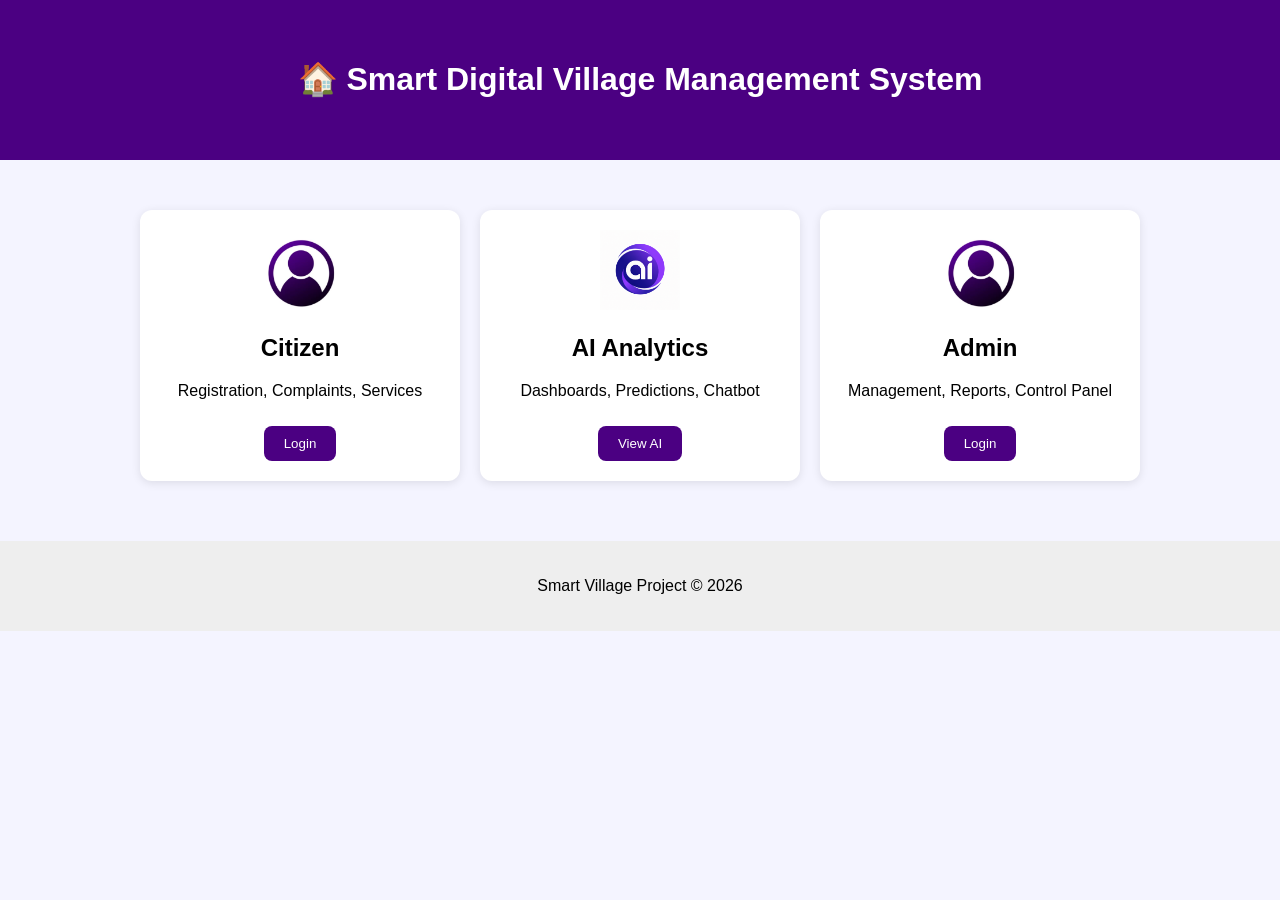
==== index.html @ d3225828 "Initial commit - Smart Village Management System" ====
<!DOCTYPE html>
<html lang="en">
<head>
<meta charset="UTF-8">
<meta name="viewport" content="width=device-width, initial-scale=1.0">
<title>Smart Village System</title>

<style>
body{
    margin:0;
    font-family:Arial;
    background:#f4f4ff;
    text-align:center;
}

.header{
    background:indigo;
    color:white;
    text-align:center;
    padding:30px;
    height:100px;
}

.header h1{
    margin-top:30px;
}

.container{
    display:flex;
    justify-content:center;
    gap:20px;
    flex-wrap:wrap;
    margin-top:50px;
}

.card{
    width:280px;
    background:white;
    padding:20px;
    border-radius:12px;
    box-shadow:0 2px 10px rgba(0,0,0,0.1);
    transition:0.3s;
}

.card:hover{
    transform:scale(1.05);
}

button{
    padding:10px 20px;
    border:none;
    background:indigo;
    color:white;
    border-radius:8px;
    cursor:pointer;
    margin-top:10px;
}

button:hover{
    background:#4b0082;
}

img{
    width:80px;
    height:80px;
}

.footer{
    margin-top:60px;
    padding:20px;
    background:#eee;
}
/* ================= MOBILE VIEW ================= */

@media(max-width:600px){

    body{
        padding:0;
    }


    .header{
        height:auto;
        padding:25px 15px;
    }


    .header h1{
        margin-top:10px;
        font-size:24px;
        line-height:32px;
    }


    .container{
        flex-direction:column;
        align-items:center;
        gap:20px;
        margin-top:30px;
        padding:15px;
    }


    .card{
        width:90%;
        max-width:330px;
        padding:20px;
    }


    .card:hover{
        transform:none;
    }


    .card h2{
        font-size:22px;
    }


    .card p{
        font-size:14px;
    }


    img{
        width:70px;
        height:70px;
    }


    button{
        width:100%;
        padding:12px;
    }


    .footer{
        margin-top:30px;
        font-size:14px;
    }

}
</style>

</head>

<body>

<div class="header">
    <h1>🏠 Smart Digital Village Management System</h1>
</div>

<div class="container">

    <!-- CITIZEN -->
    <div class="card">
        <img src="assets/person.png">
        <h2>Citizen</h2>
        <p>Registration, Complaints, Services</p>
        <a href="citizen/loginpage.html">
            <button>Login</button>
        </a>
    </div>

    <!-- AI MODULE -->
    <div class="card">
        <img src="assets/ai_img.png">
        <h2>AI Analytics</h2>
        <p>Dashboards, Predictions, Chatbot</p>
        <a href="ai/login.html">
            <button>View AI</button>
        </a>
    </div>

    <!-- ADMIN -->
    <div class="card">
        <img src="assets/person.png">
        <h2>Admin</h2>
        <p>Management, Reports, Control Panel</p>
        <a href="admin/login.html">
            <button>Login</button>
        </a>
    </div>

</div>

<div class="footer">
    <p>Smart Village Project © 2026</p>
</div>

</body>
</html>
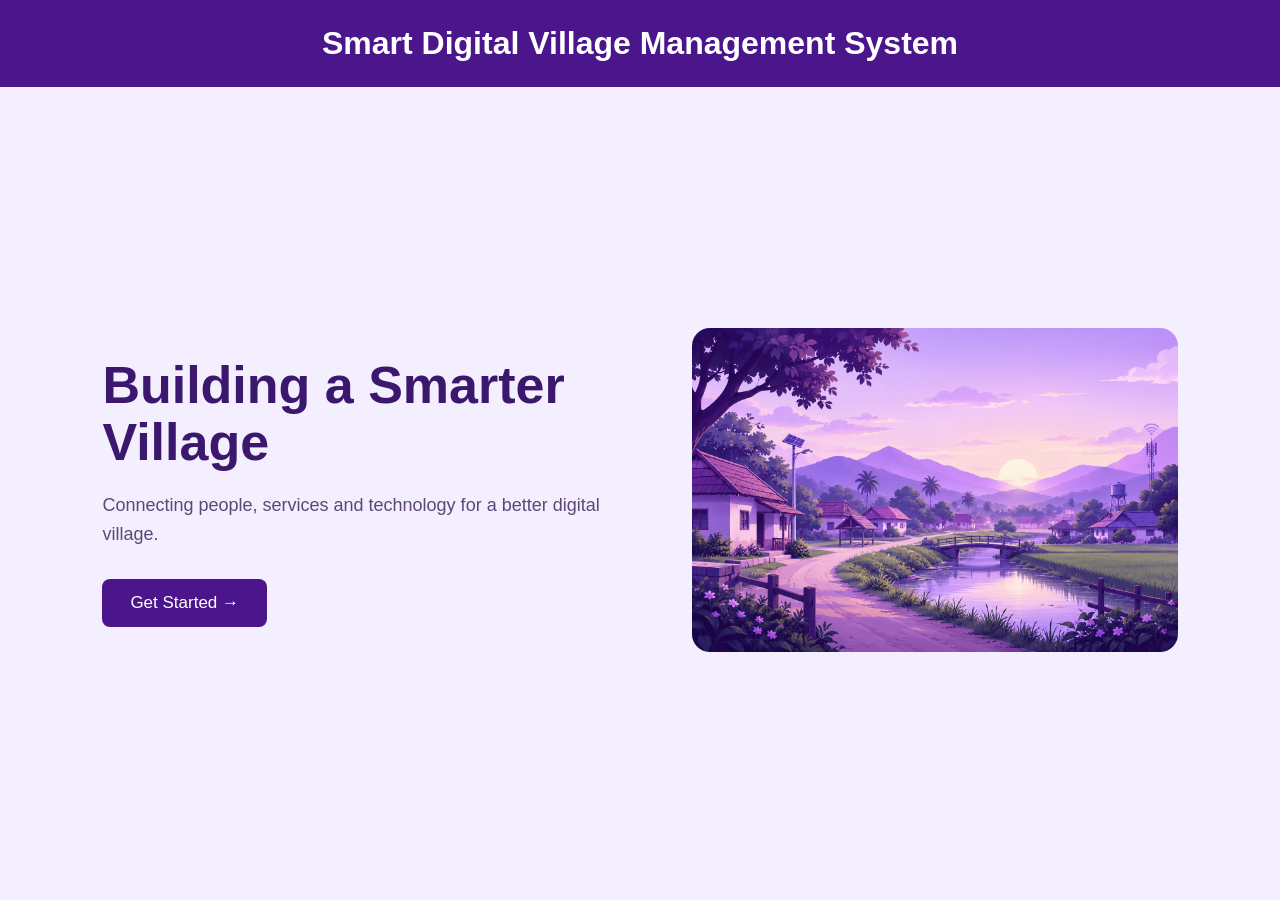
==== commit 49cbd7d9: "Add village intro page" ====
--- a/index.html
+++ b/index.html
@@ -1,193 +1,133 @@
 <!DOCTYPE html>
 <html lang="en">
 <head>
-<meta charset="UTF-8">
-<meta name="viewport" content="width=device-width, initial-scale=1.0">
-<title>Smart Village System</title>
+    <meta charset="UTF-8">
+    <meta name="viewport" content="width=device-width, initial-scale=1.0">
+    <title>Smart Digital Village</title>
 
-<style>
-body{
-    margin:0;
-    font-family:Arial;
-    background:#f4f4ff;
-    text-align:center;
-}
+    <style>
+        * {
+            margin: 0;
+            padding: 0;
+            box-sizing: border-box;
+        }
 
-.header{
-    background:indigo;
-    color:white;
-    text-align:center;
-    padding:30px;
-    height:100px;
-}
+        body {
+            font-family: Arial, sans-serif;
+            background: #f4efff;
+            color: #3b176d;
+        }
 
-.header h1{
-    margin-top:30px;
-}
+        header {
+            background: #4b168c;
+            color: white;
+            text-align: center;
+            padding: 25px;
+        }
 
-.container{
-    display:flex;
-    justify-content:center;
-    gap:20px;
-    flex-wrap:wrap;
-    margin-top:50px;
-}
+        header h1 {
+            font-size: 32px;
+        }
 
-.card{
-    width:280px;
-    background:white;
-    padding:20px;
-    border-radius:12px;
-    box-shadow:0 2px 10px rgba(0,0,0,0.1);
-    transition:0.3s;
-}
+        .hero {
+            min-height: calc(100vh - 90px);
+            display: flex;
+            align-items: center;
+            justify-content: space-between;
+            padding: 50px 8%;
+            gap: 40px;
+        }
 
-.card:hover{
-    transform:scale(1.05);
-}
+        .content {
+            max-width: 550px;
+        }
 
-button{
-    padding:10px 20px;
-    border:none;
-    background:indigo;
-    color:white;
-    border-radius:8px;
-    cursor:pointer;
-    margin-top:10px;
-}
+        .content h2 {
+            font-size: 52px;
+            line-height: 1.1;
+            margin-bottom: 20px;
+        }
 
-button:hover{
-    background:#4b0082;
-}
+        .content p {
+            font-size: 18px;
+            line-height: 1.6;
+            margin-bottom: 30px;
+            color: #5d4775;
+        }
 
-img{
-    width:80px;
-    height:80px;
-}
+        .btn {
+            display: inline-block;
+            background: #4b168c;
+            color: white;
+            text-decoration: none;
+            padding: 14px 28px;
+            border-radius: 8px;
+            font-size: 17px;
+        }
 
-.footer{
-    margin-top:60px;
-    padding:20px;
-    background:#eee;
-}
-/* ================= MOBILE VIEW ================= */
+        .btn:hover {
+            background: #351064;
+        }
 
-@media(max-width:600px){
+        .image-box {
+            width: 48%;
+        }
 
-    body{
-        padding:0;
-    }
+        .image-box img {
+            width: 100%;
+            max-height: 430px;
+            object-fit: cover;
+            border-radius: 18px;
+        }
 
+        @media (max-width: 768px) {
+            .hero {
+                flex-direction: column;
+                text-align: center;
+                padding: 35px 20px;
+            }
 
-    .header{
-        height:auto;
-        padding:25px 15px;
-    }
+            .content h2 {
+                font-size: 38px;
+            }
 
+            .image-box {
+                width: 100%;
+            }
 
-    .header h1{
-        margin-top:10px;
-        font-size:24px;
-        line-height:32px;
-    }
-
-
-    .container{
-        flex-direction:column;
-        align-items:center;
-        gap:20px;
-        margin-top:30px;
-        padding:15px;
-    }
-
-
-    .card{
-        width:90%;
-        max-width:330px;
-        padding:20px;
-    }
-
-
-    .card:hover{
-        transform:none;
-    }
-
-
-    .card h2{
-        font-size:22px;
-    }
-
-
-    .card p{
-        font-size:14px;
-    }
-
-
-    img{
-        width:70px;
-        height:70px;
-    }
-
-
-    button{
-        width:100%;
-        padding:12px;
-    }
-
-
-    .footer{
-        margin-top:30px;
-        font-size:14px;
-    }
-
-}
-</style>
-
+            header h1 {
+                font-size: 24px;
+            }
+        }
+    </style>
 </head>
 
 <body>
 
-<div class="header">
-    <h1>🏠 Smart Digital Village Management System</h1>
-</div>
+    <header>
+        <h1>Smart Digital Village Management System</h1>
+    </header>
 
-<div class="container">
+    <section class="hero">
 
-    <!-- CITIZEN -->
-    <div class="card">
-        <img src="assets/person.png">
-        <h2>Citizen</h2>
-        <p>Registration, Complaints, Services</p>
-        <a href="citizen/loginpage.html">
-            <button>Login</button>
-        </a>
-    </div>
+        <div class="content">
+            <h2>Building a Smarter Village</h2>
 
-    <!-- AI MODULE -->
-    <div class="card">
-        <img src="assets/ai_img.png">
-        <h2>AI Analytics</h2>
-        <p>Dashboards, Predictions, Chatbot</p>
-        <a href="ai/login.html">
-            <button>View AI</button>
-        </a>
-    </div>
+            <p>
+                Connecting people, services and technology
+                for a better digital village.
+            </p>
 
-    <!-- ADMIN -->
-    <div class="card">
-        <img src="assets/person.png">
-        <h2>Admin</h2>
-        <p>Management, Reports, Control Panel</p>
-        <a href="admin/login.html">
-            <button>Login</button>
-        </a>
-    </div>
+            <a href="portal.html" class="btn">
+                Get Started →
+            </a>
+        </div>
 
-</div>
+        <div class="image-box">
+            <img src="assets/landing-village.png" alt="Smart Village">
+        </div>
 
-<div class="footer">
-    <p>Smart Village Project © 2026</p>
-</div>
+    </section>
 
 </body>
 </html>
